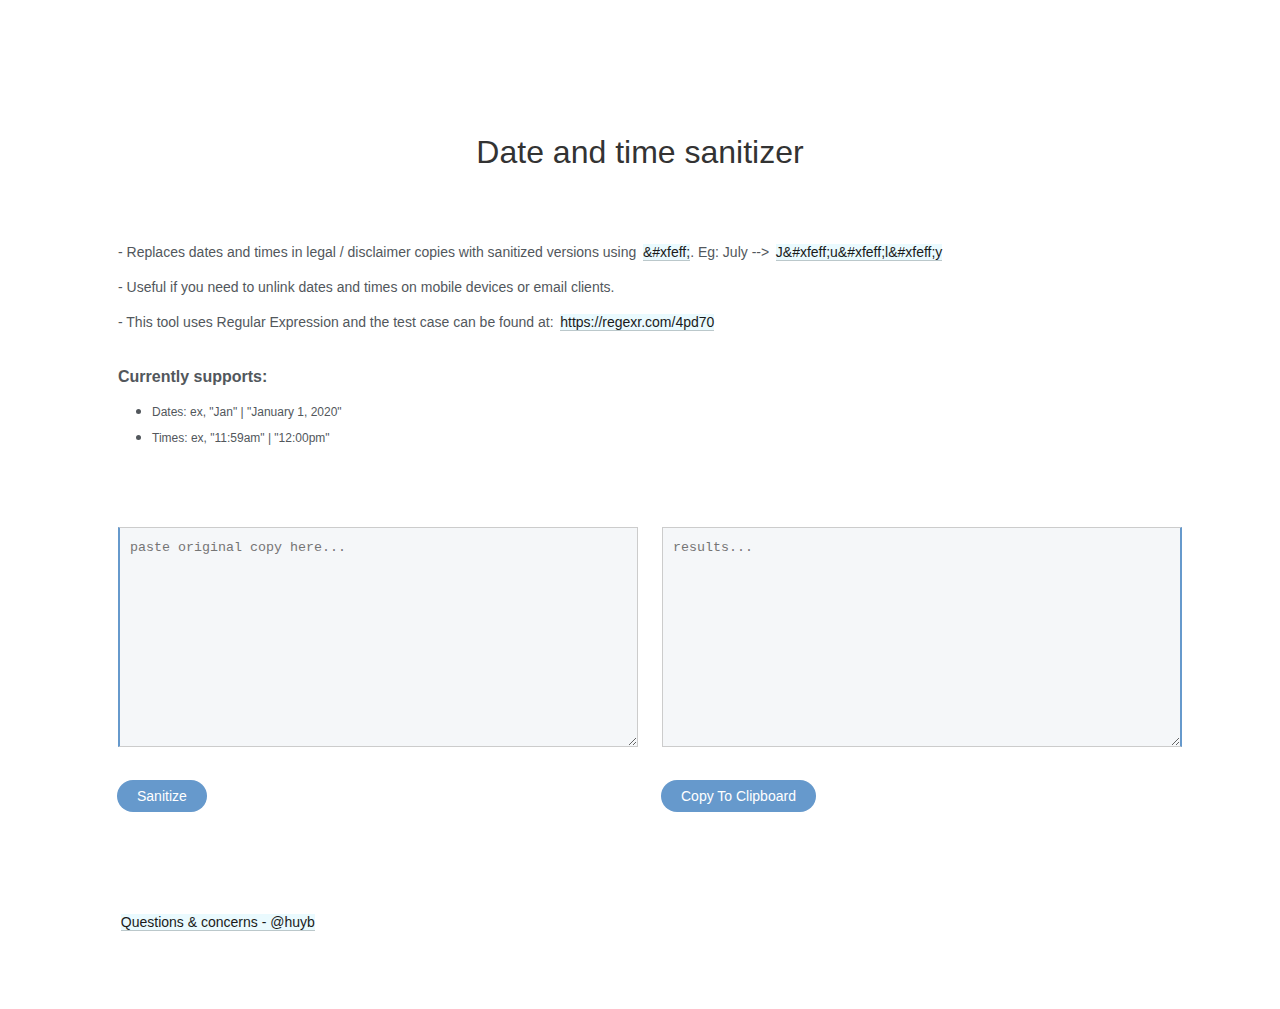
==== appscript.html @ 3f708f44 "First commit" ====
<!DOCTYPE html>
<html lang="en">
  <head>
    <meta charset="UTF-8" />
    <meta name="viewport" content="width=device-width, initial-scale=1.0" />
    <meta http-equiv="X-UA-Compatible" content="ie=edge" />
    <link href="./style.css" rel="stylesheet" />
    <title>Document</title>
    <style>
      * {
        margin: 0;
        padding: 0
        -moz-box-sizing: border-box;
        -webkit-box-sizing: border-box;
        box-sizing: border-box;
      }

      body {
        font-family: -apple-system, BlinkMacSystemFont, 'Segoe UI', Roboto, Oxygen, Ubuntu, Cantarell, 'Open Sans', 'Helvetica Neue', sans-serif;
        margin: 0 auto;
        max-width: 70em;
        line-height: 1.5;
        padding: 4em 1em;
        text-align: center;
        color: rgb(82, 87, 92);
      }

      h1,
      h3 {
        font-weight: 500;
        color: #333;
      }

      h4 {
        text-align: left;
        padding-left: 22px;
        margin: 20px 0 10px;
      }

      .title {
        margin-top: 1em;
        margin-bottom: 2em;
        padding-top: 1em;
        text-align: center;
      }

      .btn {
        background-color: #69c;
        border-radius: 16px;
        border: none;
        color: #ffffff;
        display: block;
        font-size: 14px;
        line-height: 32px;
        outline: none;
        text-transform: capitalize;
        padding: 0 20px;
        margin-left: 1.5em;
        margin-bottom: 7em;
      }

      .btn:hover {
        cursor: pointer;
      }

      #input {
        vertical-align: top;
        display: inline;
      }

      #input:after {
        clear: both;
      }

      p {
        font-size: 14px;
        line-height: 25px;
        padding: 0 0 10px 22px;
        text-align: left;
      }

      main > div {
        float: left;
        width: 50%;
      }

      main:after {
        content: "";
        clear: both;
        display: table;
      }

      .hidden-1 {
        display: none;
      }

      .shown {
        display: block;
      }

      .index-number-0 {
        padding-top: 0;
      }

      textarea {
        margin-bottom: 2em;
        margin-left: 1.5em;
        margin-top: 5.68em;
        padding: 10px;
        line-height: 1.5;
        border: 1px solid #ccc;
        width: 520px;
        height: 220px;
        background: #f5f7f9;
        color: #566b78;
      }

      textarea,
      input {
        outline: none;
      }

      #input textarea {
        border-left: 2px solid #69c;
      }

      #output textarea {
        border-right: 2px solid #69c;
      }

      .note {
        border-bottom: 1px solid rgba(0,0,0,0.2);
        background-color: rgba(187,239,253,0.3);
        font-size: 14px;
        font-weight: 500;
        padding: 0;
        color: #1a1a1a;
        margin: 1.238em 0 0 .2em;
      }

      .note a {
        color: inherit;
        text-decoration: none;
      }

      ul,
      ul li {
        margin: 0;
        text-indent: 0;
        list-style-type: 0;
      }

      ul {
        padding: 0 0 0 3.5em;
      }

      ul li p {
        padding: 0;
        font-size: 12px;
      }
    </style>
  </head>
  <body>
    <header>
      <nav>
        <h1 class="title">Date and time sanitizer</h1>
      </nav>
    </header>

    <main>
      <p>
        - Replaces dates and times in legal / disclaimer copies with sanitized
        versions using <span class="note">&amp;#xfeff;</span>. Eg: July -->
        <span class="note">J&amp;#xfeff;u&amp;#xfeff;l&amp;#xfeff;y</span>
      </p>
      <p>
        - Useful if you need to unlink dates and times on mobile devices or
        email clients.
      </p>
      <p>
        - This tool uses Regular Expression and the test case can be found at:
        <span class="note"
          ><a href="https://regexr.com/4pd70" target="_blank"
            >https://regexr.com/4pd70</a
          ></span
        >
      </p>
      <h4>
        Currently supports:
      </h4>
      <ul>
        <li>
          <p>Dates: ex, "Jan" | "January 1, 2020"</p>
        </li>
        <li>
          <p>Times: ex, "11:59am" | "12:00pm"</p>
        </li>
      </ul>
      <div id="input">
        <textarea
          class="original"
          placeholder="paste original copy here..."
        ></textarea>
        <input class="btn submit" type="submit" value="Sanitize" />
      </div>
      <div id="output">
        <textarea class="sanitized" placeholder="results..."></textarea>
        <input class="btn clipboard" type="submit" value="Copy to clipboard" />
      </div>
    </main>

    <footer>
      <p>
        <span class="note"
          >Questions & concerns -
          <a href="mailto:huyb@google.com">@huyb</a></span
        >
      </p>
    </footer>

    <script type="text/javascript">
      const _regex = /(Jan(uary)?|Feb(ruary)?|Mar(ch)?|Apr(il)?|May|Jun(e)?|Jul(y)?|Aug(ust)?|Sep(tember)?|Oct(ober)?|Nov(ember)?|Dec(ember)?)|(\d{1,2},)|(\d{4})|(0[0-9]|1[0-9]|2[0-3]|[0-9]):[0-5][0-9](am|pm)/g;
      const original = document.querySelector('.original');
      const submit = document.querySelector('.submit');
      const clipboard = document.querySelector('.clipboard');
      const updated = document.querySelector('.sanitized');

      const sanitize = () => {
        const _stored = [];
        const _serialized = original.value.split(' ');
        _serialized.forEach(e => {
          if (e.search(_regex) !== -1) {
            _stored.push(e.replace(e, e.split('').join('&#xfeff;')));
          } else {
            _stored.push(e);
          }
        });
        updated.value = _stored.join(' ');
      };

      const copyToClipboard = () => {
        let compiledCopy = updated.value;
        let dummyInput = document.createElement('input');
        dummyInput.setAttribute('id', 'dummy-input');
        document.body.appendChild(dummyInput);
        document.getElementById('dummy-input').value = compiledCopy;
        dummyInput.select();
        document.execCommand('copy');
        document.body.removeChild(dummyInput);
      };

      submit.addEventListener('click', sanitize);
      clipboard.addEventListener('click', copyToClipboard);
    </script>
  </body>
</html>
---- style.css ----
* {
  margin: 0;
  padding: 0
  -moz-box-sizing: border-box;
  -webkit-box-sizing: border-box;
  box-sizing: border-box;
}

body {
  font-family: -apple-system, BlinkMacSystemFont, 'Segoe UI', Roboto, Oxygen, Ubuntu, Cantarell, 'Open Sans', 'Helvetica Neue', sans-serif;
  margin: 0 auto;
  max-width: 70em;
  line-height: 1.5;
  padding: 4em 1em;
  text-align: center;
  color: rgb(82, 87, 92);
}

h1,
h3 {
  font-weight: 500;
  color: #333;
}

h4 {
  text-align: left;
  padding-left: 22px;
  margin: 20px 0 10px;
}

.title {
  margin-top: 1em;
  margin-bottom: 2em;
  padding-top: 1em;
  text-align: center;
}

.btn {
  background-color: #69c;
  border-radius: 16px;
  border: none;
  color: #ffffff;
  display: block;
  font-size: 14px;
  line-height: 32px;
  outline: none;
  text-transform: capitalize;
  padding: 0 20px;
  margin-left: 1.5em;
  margin-bottom: 7em;
}

.btn:hover {
  cursor: pointer;
}

#input {
  vertical-align: top;
  display: inline;
}

#input:after {
  clear: both;
}

p {
  font-size: 14px;
  line-height: 25px;
  padding: 0 0 10px 22px;
  text-align: left;
}

main > div {
  float: left;
  width: 50%;
}

main:after {
  content: "";
  clear: both;
  display: table;
}

.hidden-1 {
  display: none;
}

.shown {
  display: block;
}

.index-number-0 {
  padding-top: 0;
}

textarea {
  margin-bottom: 2em;
  margin-left: 1.5em;
  margin-top: 5.68em;
  padding: 10px;
  line-height: 1.5;
  border: 1px solid #ccc;
  width: 520px;
  height: 220px;
  background: #f5f7f9;
  color: #566b78;
}

textarea,
input {
  outline: none;
}

#input textarea {
  border-left: 2px solid #69c;
}

#output textarea {
  border-right: 2px solid #69c;
}

.note {
  border-bottom: 1px solid rgba(0,0,0,0.2);
  background-color: rgba(187,239,253,0.3);
  font-size: 14px;
  font-weight: 500;
  padding: 0;
  color: #1a1a1a;
  margin: 1.238em 0 0 .2em;
}

.note a {
  color: inherit;
  text-decoration: none;
}

ul,
ul li {
  margin: 0;
  text-indent: 0;
  list-style-type: 0;
}

ul {
  padding: 0 0 0 3.5em;
}

ul li p {
  padding: 0;
  font-size: 12px;
}
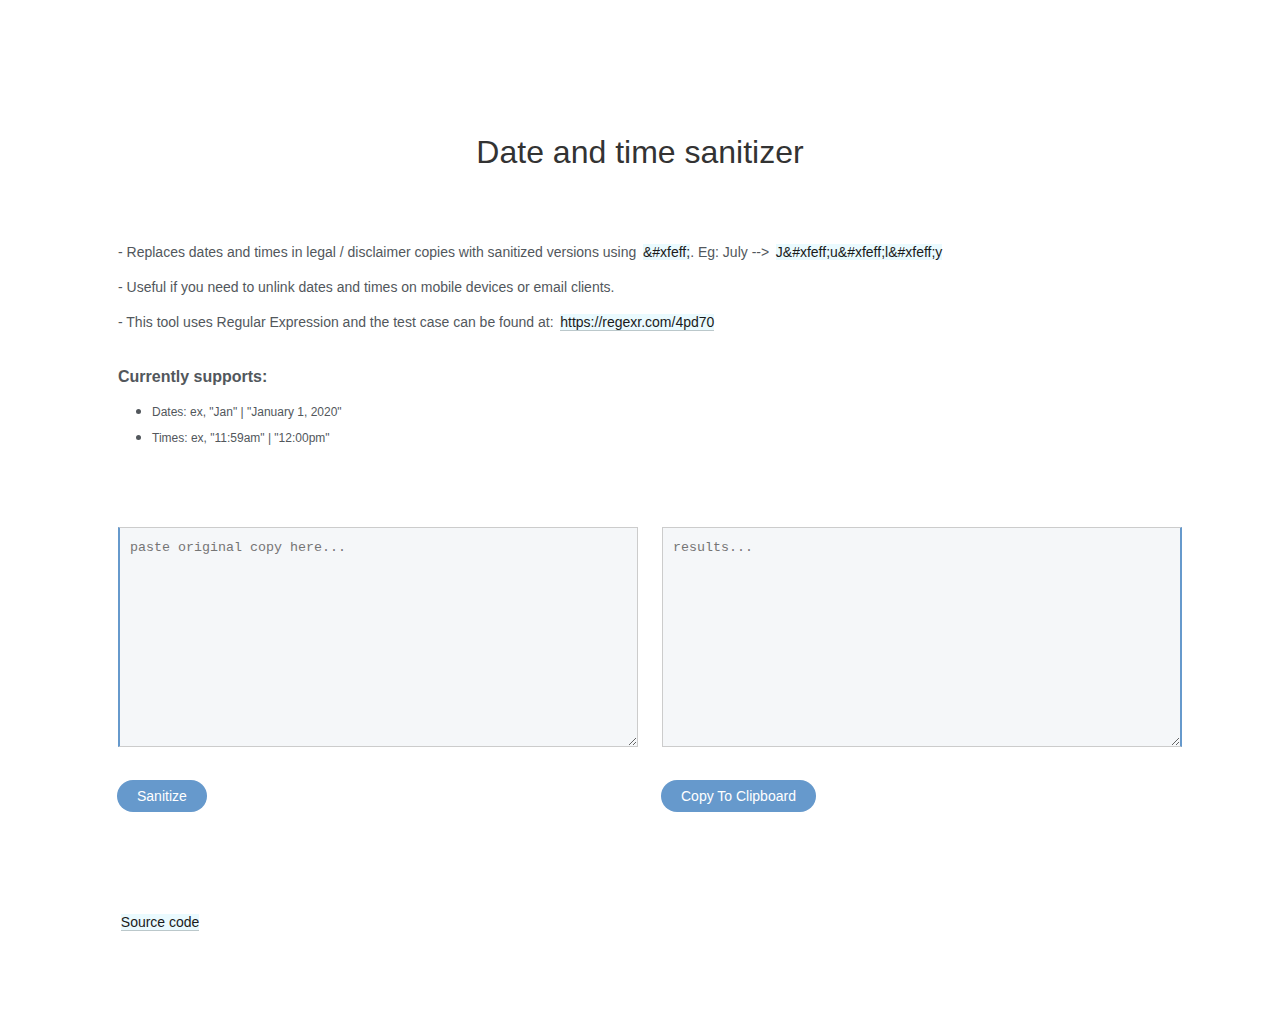
==== commit f1645f3b: "update index.html" ====
--- a/appscript.html
+++ b/appscript.html
@@ -158,6 +158,9 @@
         padding: 0;
         font-size: 12px;
       }
+      .no-border {
+        border-bottom: 0;
+      }
     </style>
   </head>
   <body>
@@ -170,8 +173,11 @@
     <main>
       <p>
         - Replaces dates and times in legal / disclaimer copies with sanitized
-        versions using <span class="note">&amp;#xfeff;</span>. Eg: July -->
-        <span class="note">J&amp;#xfeff;u&amp;#xfeff;l&amp;#xfeff;y</span>
+        versions using <span class="note no-border">&amp;#xfeff;</span>. Eg:
+        July -->
+        <span class="note no-border"
+          >J&amp;#xfeff;u&amp;#xfeff;l&amp;#xfeff;y</span
+        >
       </p>
       <p>
         - Useful if you need to unlink dates and times on mobile devices or
@@ -212,8 +218,9 @@
     <footer>
       <p>
         <span class="note"
-          >Questions & concerns -
-          <a href="mailto:huyb@google.com">@huyb</a></span
+          ><a href="https://github.com/0yzh/TC-Sanitizer" target="_blank"
+            >Source code</a
+          ></span
         >
       </p>
     </footer>
--- a/style.css
+++ b/style.css
@@ -148,4 +148,8 @@
 ul li p {
   padding: 0;
   font-size: 12px;
+}
+
+.no-border {
+  border-bottom: 0;
 }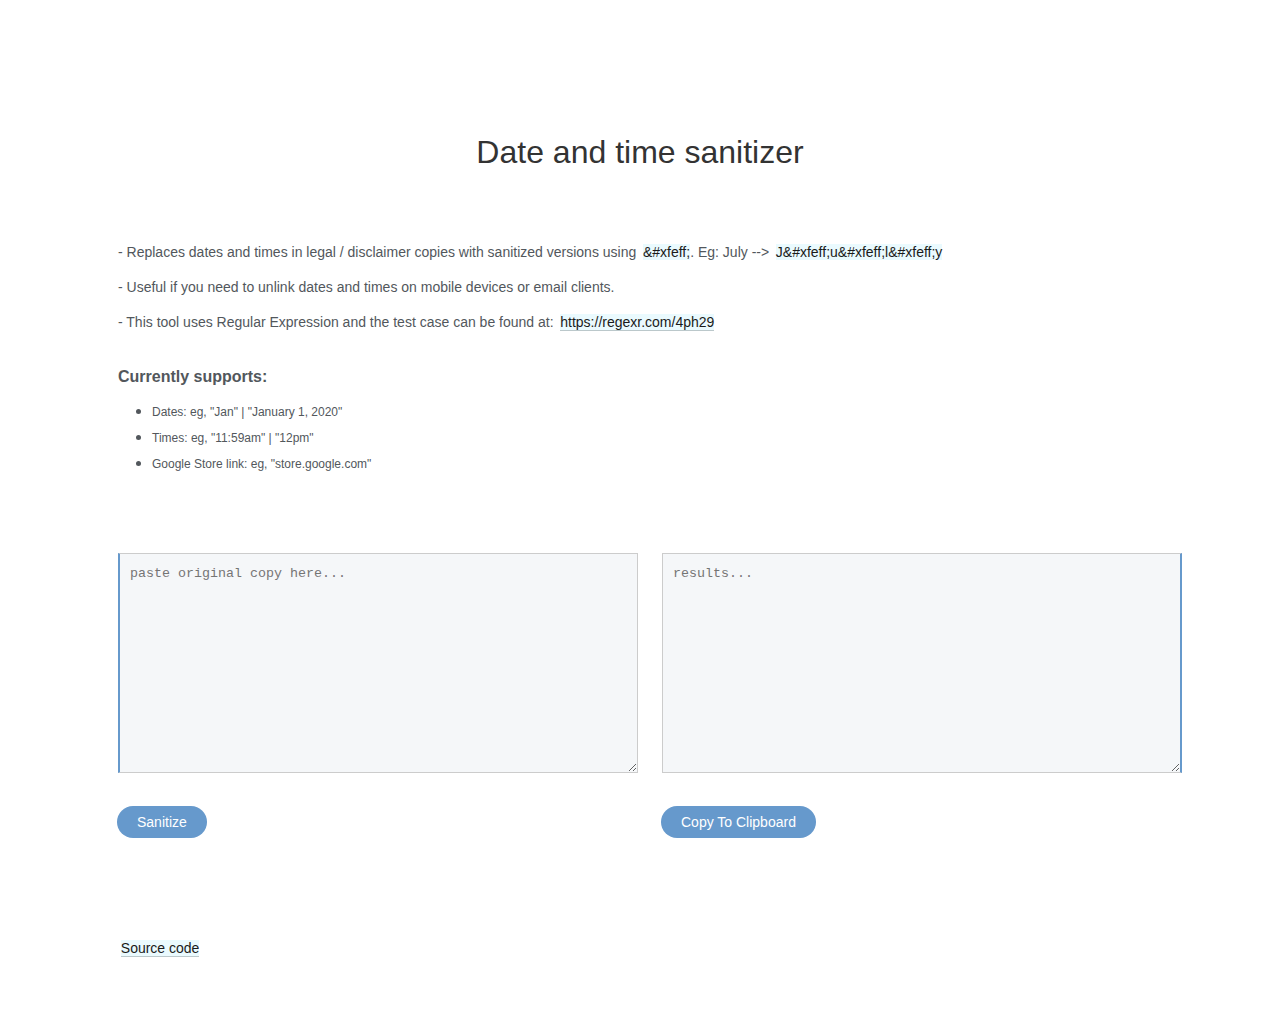
==== commit 79b47a73: "Update RegEx example link" ====
--- a/appscript.html
+++ b/appscript.html
@@ -186,8 +186,8 @@
       <p>
         - This tool uses Regular Expression and the test case can be found at:
         <span class="note"
-          ><a href="https://regexr.com/4pd70" target="_blank"
-            >https://regexr.com/4pd70</a
+          ><a href="https://regexr.com/4ph29" target="_blank"
+            >https://regexr.com/4ph29</a
           ></span
         >
       </p>
@@ -196,10 +196,13 @@
       </h4>
       <ul>
         <li>
-          <p>Dates: ex, "Jan" | "January 1, 2020"</p>
+          <p>Dates: eg, "Jan" | "January 1, 2020"</p>
         </li>
         <li>
-          <p>Times: ex, "11:59am" | "12:00pm"</p>
+          <p>Times: eg, "11:59am" | "12pm"</p>
+        </li>
+        <li>
+          <p>Google Store link: eg, "store.google.com"</p>
         </li>
       </ul>
       <div id="input">
@@ -226,7 +229,7 @@
     </footer>
 
     <script type="text/javascript">
-      const _regex = /(Jan(uary)?|Feb(ruary)?|Mar(ch)?|Apr(il)?|May|Jun(e)?|Jul(y)?|Aug(ust)?|Sep(tember)?|Oct(ober)?|Nov(ember)?|Dec(ember)?)|(\d{1,2},)|(\d{4})|(0[0-9]|1[0-9]|2[0-3]|[0-9]):[0-5][0-9](am|pm)/g;
+      const _regex = /(Jan(uary)?|Feb(ruary)?|Mar(ch)?|Apr(il)?|May|Jun(e)?|Jul(y)?|Aug(ust)?|Sep(tember)?|Oct(ober)?|Nov(ember)?|Dec(ember)?)|(\d{1,2},)|(\d{4}\s)|((0[0-9]|1[0-9]|2[0-3]|[0-9]):[0-5][0-9](am|pm)|(0[0-9]|1[0-9]|2[0-3]|[0-9])(am|pm))|(store.google.com)/g;
       const original = document.querySelector('.original');
       const submit = document.querySelector('.submit');
       const clipboard = document.querySelector('.clipboard');
@@ -246,8 +249,8 @@
       };
 
       const copyToClipboard = () => {
-        let compiledCopy = updated.value;
-        let dummyInput = document.createElement('input');
+        const compiledCopy = updated.value;
+        const dummyInput = document.createElement('input');
         dummyInput.setAttribute('id', 'dummy-input');
         document.body.appendChild(dummyInput);
         document.getElementById('dummy-input').value = compiledCopy;
